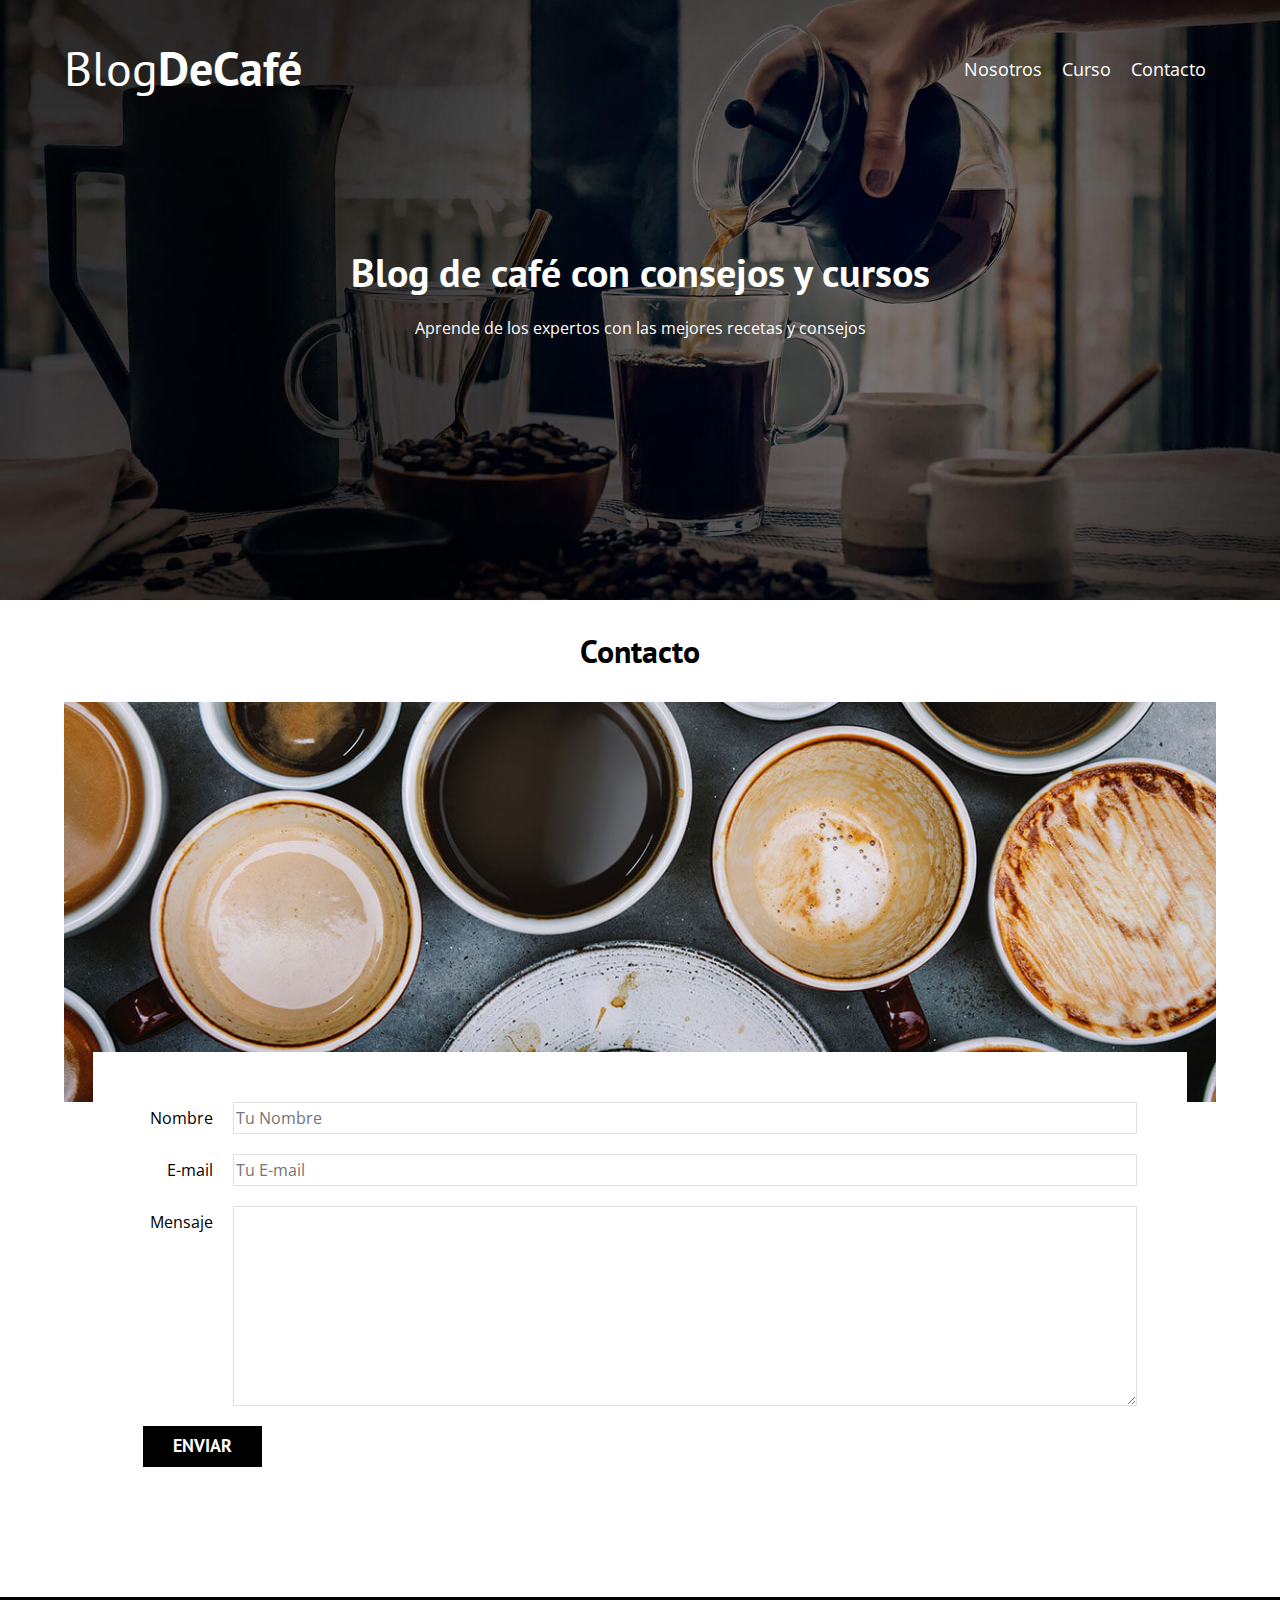
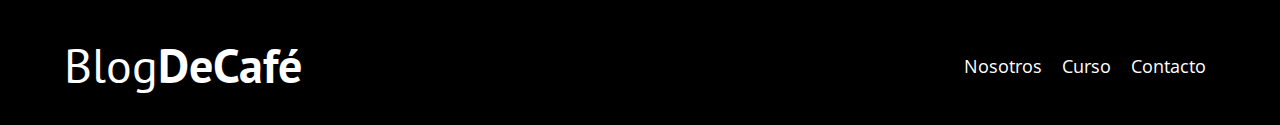
==== contacto.html @ bf72b7e6 "first commit" ====
<!DOCTYPE html>
<html lang="en">
<head>
    <meta charset="UTF-8">
    <meta http-equiv="X-UA-Compatible" content="IE=edge">
    <meta name="viewport" content="width=device-width, initial-scale=1.0">
    <title>Blog de café</title>

    <link rel="preload" href="css/normalize.css" as="style">
    <link rel="stylesheet" href="css/normalize.css">

    <link rel="preload" href="https://fonts.googleapis.com/css2?family=Open+Sans&family=PT+Sans:wght@400;700&display=swap"  crossorigin="crossorigin" as="font">
    <link href="https://fonts.googleapis.com/css2?family=Open+Sans&family=PT+Sans:wght@400;700&display=swap" rel="stylesheet">

    <link rel="preload" href="css/style.css" as="style">
    <link rel="stylesheet" href="css/styles.css">
</head>
<body>
    <header class="header">
        <div class="contenedor">
            <div class="barra">
                <a class="logo" href="index.html">
                    <h1 class="logo__nombre no-margin centrar-texto">Blog<span class="logo__bold">DeCafé</span></h1>
                </a>
                <nav class="navegacion">
                    <a href="nosotros.html" class="navegacion__enlace">Nosotros</a>
                    <a href="cursos.html" class="navegacion__enlace">Curso</a>
                    <a href="contacto.html" class="navegacion__enlace">Contacto</a>
                </nav>
            </div>
        </div>
        <div class="header__texto">
            <h2 class="no-margin">
                Blog de café con consejos y cursos
            </h2>
            <p class="No margin"> Aprende de los expertos con las mejores recetas y consejos</p>
        </div>
    </header>

    <main class="contenedor">
        <h3 class="centrar-texto">Contacto</h3>
        <div class="contacto-background"></div>
        <form class="formulario">
            <div class="campo">
                <label class="campo__label" for="">Nombre</label>
                <input 
                class="campo__field"
                type="text"
                placeholder="Tu Nombre">
            </div>
            
            <div class="campo">
                <label class="campo__label"for="nombre">E-mail</label>
                <input 
                class="campo__field"
                type="text" 
                placeholder="Tu E-mail" 
                id="email">
            </div>
            
            <div class="campo">
                <label class="campo__label"for="menaje">Mensaje</label>
                <textarea 
                class="campo__field campo__field--textarea"
                id="mensaje">
                </textarea>
            </div>
            <div class="campo">
                <input
                type="submit" 
                value="Enviar" 
                class="boton boton--primario">
            </div>
        </form>
    </main>
    <footer class="footer">
        <div class="contenedor">
            <div class="barra">
                <a class="logo" href="index.html">
                    <h1 class="logo__nombre no-margin centrar-texto">Blog<span class="logo__bold">DeCafé</span></h1>
                </a>
                <nav class="navegacion">
                    <a href="nosotros.html" class="navegacion__enlace">Nosotros</a>
                    <a href="cursos.html" class="navegacion__enlace">Curso</a>
                    <a href="contacto.html" class="navegacion__enlace">Contacto</a>
                </nav>
            </div>
        </div>
    </footer>
</body>
</html>
---- css/styles.css ----
:root {
    --fuenteHeading: 'PT Sans', sans-serif;
    --fuenteParrafos: 'Open Sans', sans-serif;

    --primario:#784D3C;
    --gris:#E1E1E1;
    --blanco:#FFF;
    --negro:#000;  
}
html {
    box-sizing: border-box;
    font-size: 62.5%; /* 1 rem = 10px */ 
}
*, *:before, *:after{
    box-sizing: inherit;
}
body {
    font-family: var(--fuenteParrafos);
    font-size: 1.6rem;
    line-height: 2;
}

/*Globales*/

.contenedor{
    max-width: 120rem;
    width: 90%;
    margin: 0 auto; 
}
a{
    text-decoration: none;
}
h1, h2, h3, h4 {
    font-family: var(--fuenteHeading);
    line-height: 1.2;
}
h1{
    font-size: 4.8rem;
}
h2{
    font-size: 4rem;
}
h3{
    font-size: 3.2rem;
}
h4{
    font-size: 2.8rem;
}
img{
    max-width: 100%;
}
/*Utilidades*/
.no-margin{
    margin: 0;
}
.no-padding{
    padding: 0;
}
.centrar-texto{
    text-align: center;
}
/*Header*/
.header{
    background-image: url(../img/banner.jpg);
    height: 60rem;
    background-size: cover;
    background-repeat: no-repeat;
    background-position: center center;
}
.header__texto{
    text-align: center;
    color: var(--blanco);
    margin-top:5rem; 
}
@media (min-width: 768px) { 
    .header__texto{
        margin-top: 15rem;
    }
}
.barra{
    padding-top: 4rem;
}
@media (min-width: 768px) { 
    .barra{
        display: flex;
        justify-content: space-between;
        align-items: center;
    }
}
.logo{
    color: var(--blanco);
}
.logo__nombre{
    font-weight: 400;
}
.logo__bold{
    font-weight: 700;
}  
@media (min-width: 768px) { 
     .navegacion{
         display: flex;
         /*gap: 2rem; No funciona en Safari :'c */
         justify-content: space-between;
     }
}
.navegacion__enlace{
    display: block;
    text-align: center;
    font-size: 1.8rem;
    color: var(--blanco);
    padding: 1rem;
}

@media (min-width: 768px) { 
    .contenido-principal{
        display: grid;
        grid-template-columns: 2fr 1fr;
        column-gap: 4rem;
    } 
     
}
.entrada{
    border-bottom: 1px solid var(--gris);
    margin-bottom: 2rem;
}
.entrada:last-of-type{
    border: none;
    margin-bottom: 0;
}
.boton{
    display: block;
    font-family: var(--fuenteHeading);
    color: var(--blanco);
    text-align: center;
    padding: 1rem 3rem;
    font-size: 1.8rem;
    text-transform: uppercase;
    font-weight: 700;
    margin-bottom: 2rem ;
    border: none;
}
@media (min-width: 768px) { 
    .boton{
        display: inline-block;
    } 
}
.boton:hover{
    cursor: pointer;
}
.boton--primario{
    background-color: var(--negro);
}
.boton--secundario{
    background-color: var(--primario);
}
.cursos{
    list-style: none;
}
.widget-curso{
    border-bottom: 1px solid var(--gris);
    margin-bottom: 2 rem;
}
.widget-curso:last-of-type{
    border: none;
    margin-bottom: 0;
}
.widget-curso__label{
    font-family: var(--fuenteHeading);
    font-weight: bold;

}
.widget-curso__info{
    font-weight: normal;
}
.widget-curso__info,
.widget-curso__label{
    font-size: 2rem;
}

/*Footer*/

.footer{
    background-color: var(--negro);
    padding-bottom: 3rem;
    margin-top: 4rem ;
}

/*Sobre Nosotros*/

@media (min-width: 768px) { 
    .sobre-nosotros{
        display:flex;
        justify-content: space-between;
    } 
    .sobre-nosotros__imagen,
    .sobre-nosotros__texto {
        flex-basis: calc(50% - 1rem);
    }
}

/*Cursos*/
.curso{
    padding: 3rem 0;
    border-bottom: 1px solid var(--gris);
}
.curso:last-of-type{
    border: none;
}
@media (min-width: 768px) {
    .curso{
        display: grid;
        grid-template-columns: 1fr 2fr;
        column-gap: 2rem;
    } 
     
}
.curso__label{
    font-family: var(--fuenteHeading);
    font-weight: bold;

}
.curso__info{
    font-weight: normal;
}
.curso__info,
.curso__label{
    font-size: 2rem;
}
/*Contacto*/
.contacto-background{
    background-image: url(../img/contacto.jpg);
    height: 40rem;
    background-size: cover;
    background-repeat: no-repeat;
}
.formulario{
    background-color: var(--blanco);
    margin: -5rem auto 0 auto;
    width: 95%;
    padding: 5rem;
}
.campo{
    display: flex;
    margin-bottom: 2rem;
}
.campo__label{
    flex: 0 0 9rem;
    text-align: right;
    padding-right: 2rem;
}
.campo__field{
    flex: 1;
    border: 1px solid var(--gris);
}
.campo__field--textarea{
    height: 20rem;
}
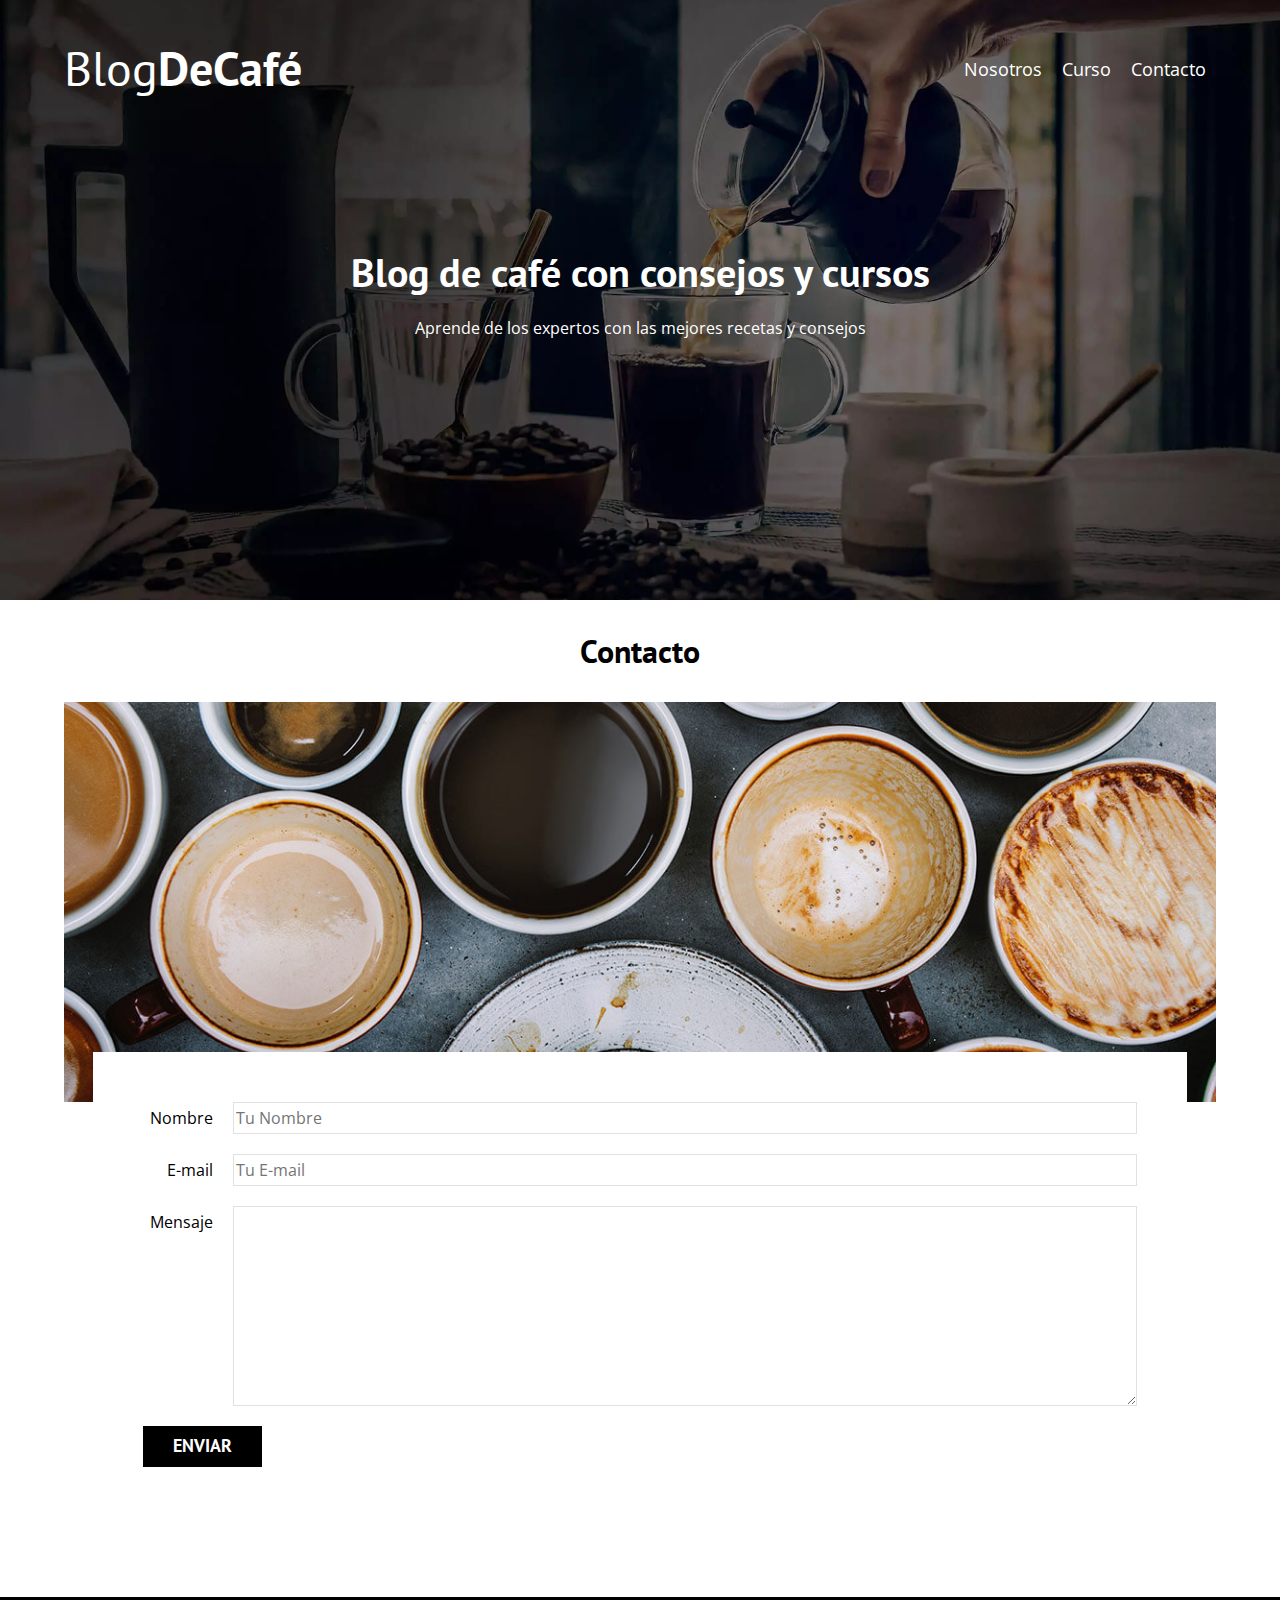
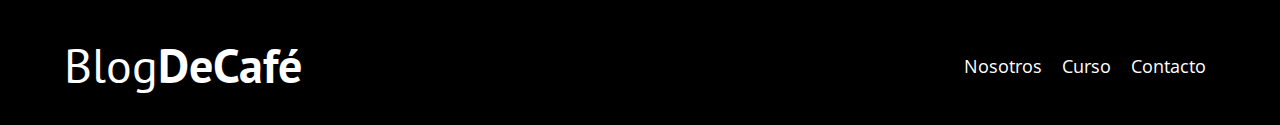
==== commit 8eef0725: "correcion script para paginas alternas" ====
--- a/contacto.html
+++ b/contacto.html
@@ -87,5 +87,6 @@
             </div>
         </div>
     </footer>
+    <script src="js/modernizr.js"></script>
 </body>
 </html>--- a/css/styles.css
+++ b/css/styles.css
@@ -60,8 +60,13 @@
     text-align: center;
 }
 /*Header*/
+.webp .header{
+    background-image: url(../img/banner.webp);
+}
+.nowebp .header{
+    background-image: url(../img/banner.jpg);
+}
 .header{
-    background-image: url(../img/banner.jpg);
     height: 60rem;
     background-size: cover;
     background-repeat: no-repeat;
